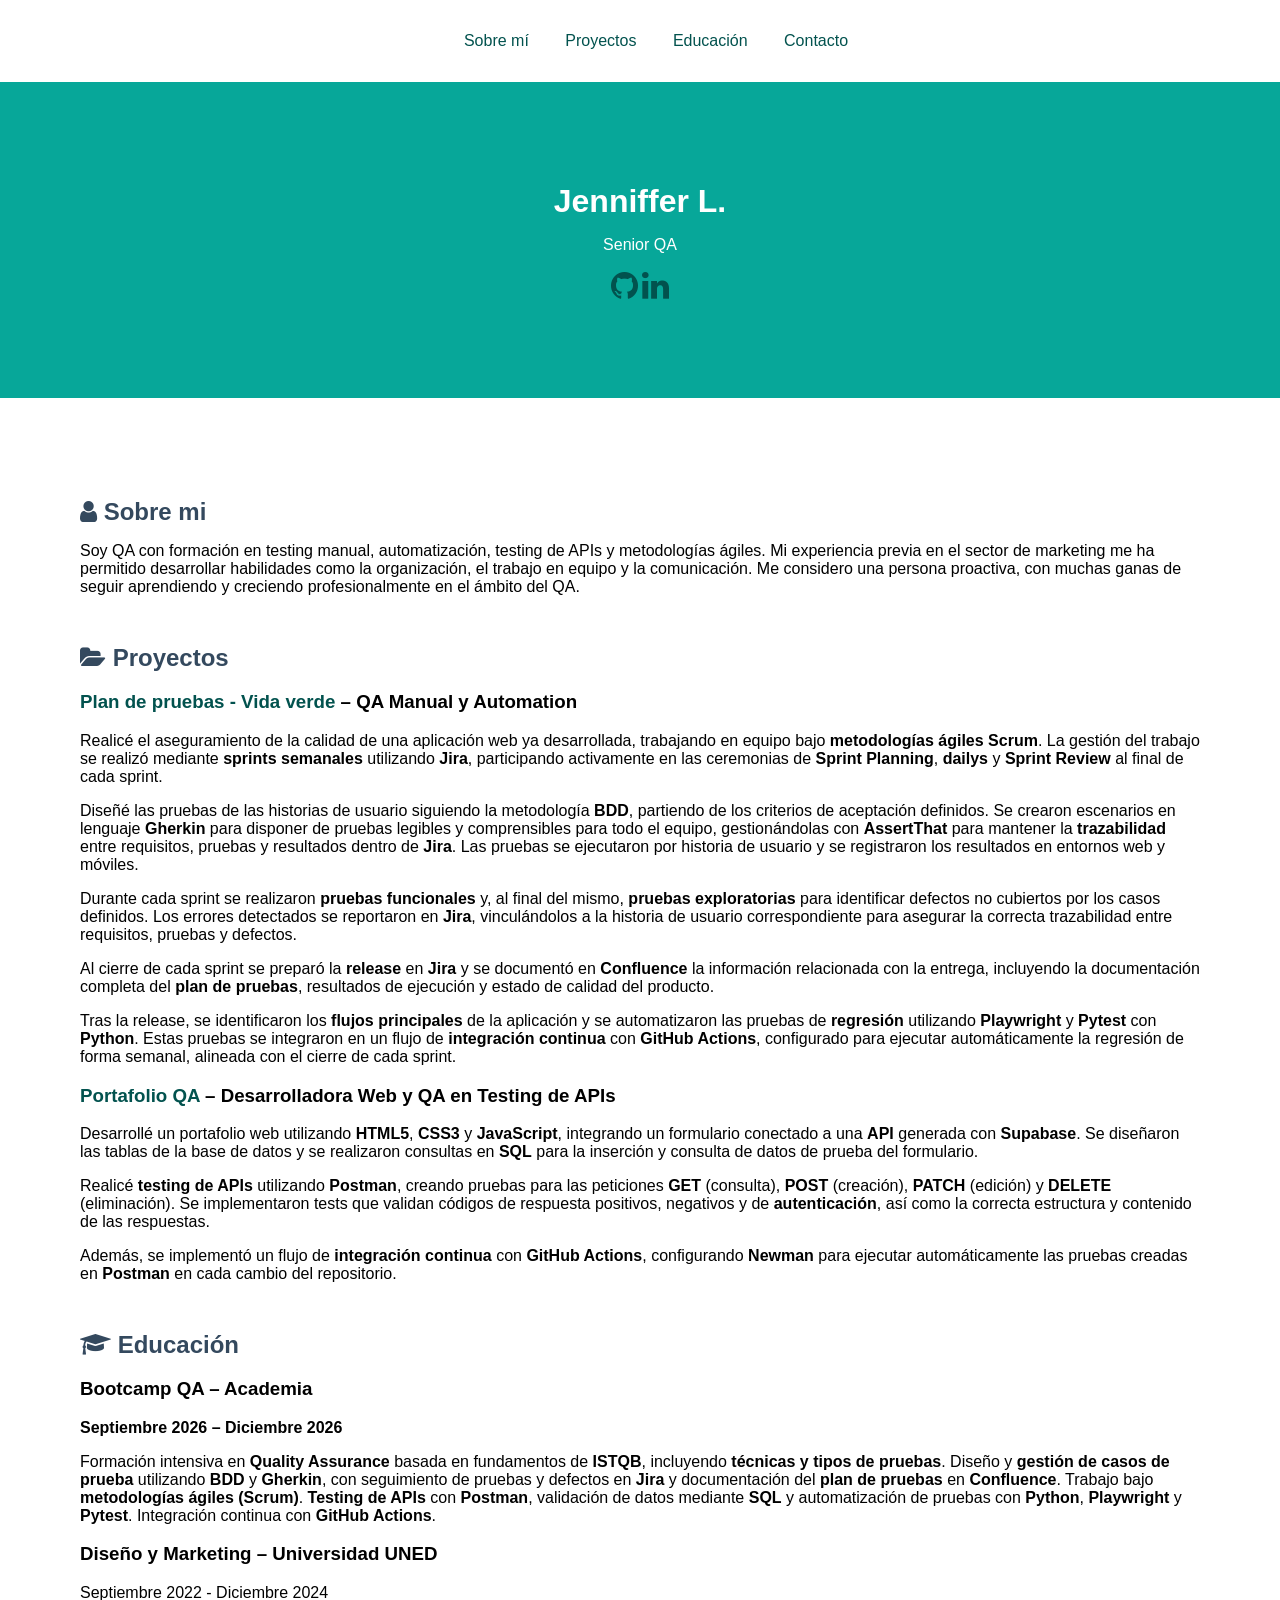
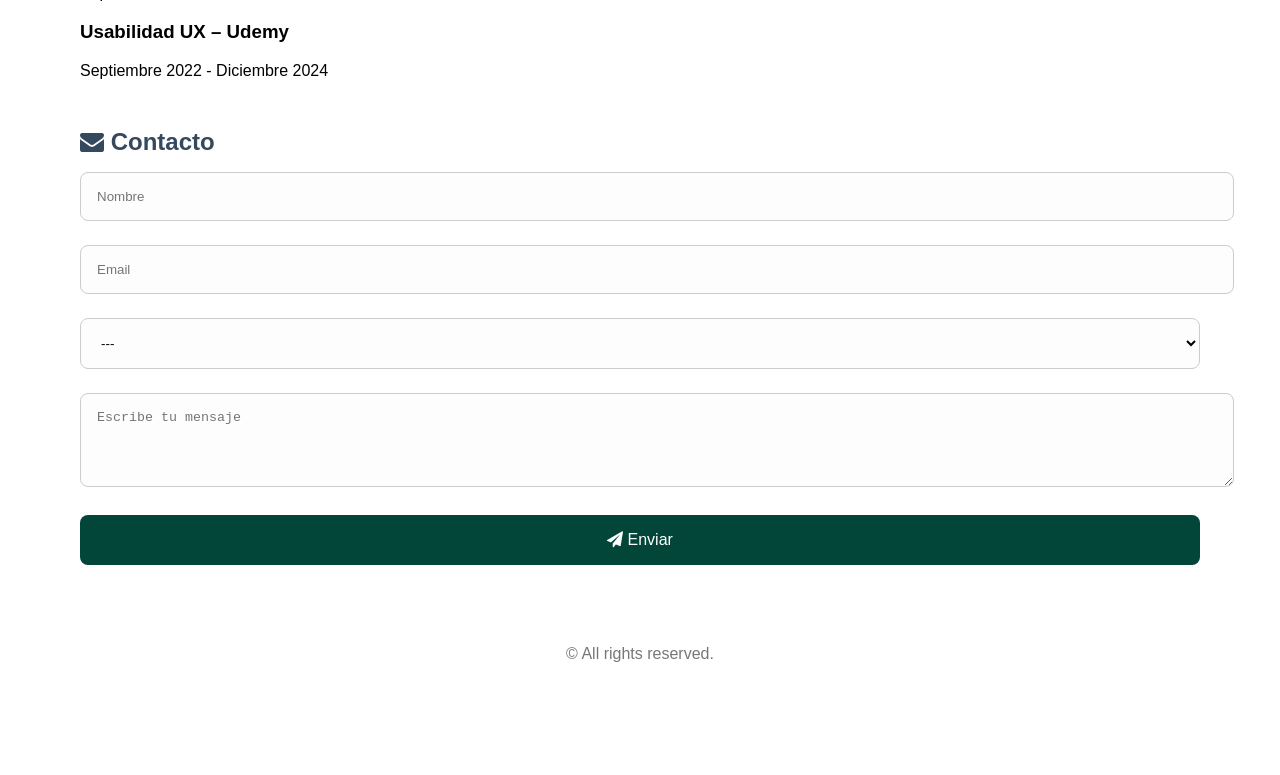
==== index.html @ 53fd36e8 "Modificación proyectos y urls" ====
<!DOCTYPE html>
<html lang="es">

<head>
  <meta charset="UTF-8" />
  <meta name="viewport" content="width=device-width, initial-scale=1.0" />
  <meta name="description" content="Portfolio QA Jenniffer L." />
  <meta name="author" content="Jenniffer L." />
  <title>Jenniffer L. - Portfolio QA</title>
  <link href="style.css" rel="stylesheet" />
  <!-- Importar Font Awesome para los iconos -->
  <link rel="stylesheet" href="https://cdnjs.cloudflare.com/ajax/libs/font-awesome/4.7.0/css/font-awesome.min.css" />
</head>

<body>
        <!-- Menú de navegación -->
  <nav>
      <ul>
        <li><a id="menusobremi" href="#sobremi">Sobre mí</a></li>
        <li><a id="menuproyectos" href="#proyectos">Proyectos</a></li>
        <li><a id="menueducacion" href="#educacion">Educación</a></li>
        <li><a id="menucontacto" href="#contacto">Contacto</a></li>
      </ul>
    </nav>
  <header>
    <h1 id="minombre">Jenniffer L.</h1>
    <p id="titulo">Senior QA</p>
    <p>
      <a id="linkgithub" href="https://github.com/Bootcamp-QA/" title="GitHub"
        class="fa fa-github fa-2x" aria-label="GitHub"></a>
      <a id="linklinkedin" href="https://www.linkedin.com/in/reyescuesta" title="LinkedIn"
        class="fa fa-linkedin fa-2x" aria-label="LinkedIn"></a>
    </p>
  </header>
  <main>
    <section id="sobremi">
      <h2 id="titulosobremi">
        <i class="fa fa-user"></i> Sobre mi
      </h2>
<p>
  Soy QA con formación en testing manual, automatización, testing de APIs y
  metodologías ágiles. Mi experiencia previa en el sector de marketing me ha permitido
  desarrollar habilidades como la organización, el trabajo en equipo y la comunicación.
  Me considero una persona proactiva, con muchas ganas de seguir aprendiendo y creciendo
  profesionalmente en el ámbito del QA.
</p>

    </section>

    <section id="proyectos">
      <h2 id="tituloproyectos">
        <i class="fa fa-folder-open"></i> Proyectos
      </h2>

      <h3>
        <a id="linkproyectovidaverde" href="https://adalab-equipo4.atlassian.net/wiki/x/bYAD" target="_blank">Plan de pruebas - Vida verde</a>
        – QA Manual y Automation
      </h3>
      <p>
  Realicé el aseguramiento de la calidad de una aplicación web ya desarrollada,
  trabajando en equipo bajo <strong>metodologías ágiles Scrum</strong>. La gestión del
  trabajo se realizó mediante <strong>sprints semanales</strong> utilizando
  <strong>Jira</strong>, participando activamente en las ceremonias de
  <strong>Sprint Planning</strong>, <strong>dailys</strong> y <strong>Sprint Review</strong>
  al final de cada sprint.
</p>

<p>
  Diseñé las pruebas de las historias de usuario siguiendo la metodología
  <strong>BDD</strong>, partiendo de los criterios de aceptación definidos. Se crearon
  escenarios en lenguaje <strong>Gherkin</strong> para disponer de pruebas legibles y
  comprensibles para todo el equipo, gestionándolas con <strong>AssertThat</strong> para
  mantener la <strong>trazabilidad</strong> entre requisitos, pruebas y resultados dentro
  de <strong>Jira</strong>. Las pruebas se ejecutaron por historia de usuario y se
  registraron los resultados en entornos web y móviles.
</p>

<p>
  Durante cada sprint se realizaron <strong>pruebas funcionales</strong> y, al final del
  mismo, <strong>pruebas exploratorias</strong> para identificar defectos no cubiertos por
  los casos definidos. Los errores detectados se reportaron en <strong>Jira</strong>,
  vinculándolos a la historia de usuario correspondiente para asegurar la correcta
  trazabilidad entre requisitos, pruebas y defectos.
</p>

<p>
  Al cierre de cada sprint se preparó la <strong>release</strong> en <strong>Jira</strong>
  y se documentó en <strong>Confluence</strong> la información relacionada con la entrega,
  incluyendo la documentación completa del <strong>plan de pruebas</strong>, resultados
  de ejecución y estado de calidad del producto.
</p>

<p>
  Tras la release, se identificaron los <strong>flujos principales</strong> de la
  aplicación y se automatizaron las pruebas de <strong>regresión</strong> utilizando
  <strong>Playwright</strong> y <strong>Pytest</strong> con <strong>Python</strong>. Estas
  pruebas se integraron en un flujo de <strong>integración continua</strong> con
  <strong>GitHub Actions</strong>, configurado para ejecutar automáticamente la regresión
  de forma semanal, alineada con el cierre de cada sprint.
</p>
      <h3>
        <a id="linkproyectoportafolio" href="https://github.com/JennifferQAOrganization/Portafolio.QA">Portafolio QA</a>
        – Desarrolladora Web y QA en Testing de APIs
      </h3>
     <p>
  Desarrollé un portafolio web utilizando <strong>HTML5</strong>, <strong>CSS3</strong> y
  <strong>JavaScript</strong>, integrando un formulario conectado a una
  <strong>API</strong> generada con <strong>Supabase</strong>. Se diseñaron las tablas
  de la base de datos y se realizaron consultas en <strong>SQL</strong> para la
  inserción y consulta de datos de prueba del formulario.
</p>

<p>
  Realicé <strong>testing de APIs</strong> utilizando <strong>Postman</strong>, creando
  pruebas para las peticiones <strong>GET</strong> (consulta),
  <strong>POST</strong> (creación), <strong>PATCH</strong> (edición) y
  <strong>DELETE</strong> (eliminación). Se implementaron tests que validan códigos de
  respuesta positivos, negativos y de <strong>autenticación</strong>, así como la
  correcta estructura y contenido de las respuestas.
</p>

<p>
  Además, se implementó un flujo de <strong>integración continua</strong> con
  <strong>GitHub Actions</strong>, configurando <strong>Newman</strong> para ejecutar
  automáticamente las pruebas creadas en <strong>Postman</strong> en cada cambio del
  repositorio.
</p>
      
    </section>

    <section id="educacion">
      <h2 id="tituloeducacion">
        <i class="fa fa-graduation-cap"></i> Educación
      </h2>

      <h3>Bootcamp QA – Academia</h3>
<p><strong>Septiembre 2026 – Diciembre 2026</strong></p>
<p>
  Formación intensiva en <strong>Quality Assurance</strong> basada en fundamentos de
  <strong>ISTQB</strong>, incluyendo <strong>técnicas y tipos de pruebas</strong>.
  Diseño y <strong>gestión de casos de prueba</strong> utilizando
  <strong>BDD</strong> y <strong>Gherkin</strong>, con seguimiento de pruebas y defectos
  en <strong>Jira</strong> y documentación del <strong>plan de pruebas</strong> en
  <strong>Confluence</strong>. Trabajo bajo <strong>metodologías ágiles (Scrum)</strong>.
  <strong>Testing de APIs</strong> con <strong>Postman</strong>, validación de datos
  mediante <strong>SQL</strong> y automatización de pruebas con <strong>Python</strong>,
  <strong>Playwright</strong> y <strong>Pytest</strong>. Integración continua con
  <strong>GitHub Actions</strong>.
</p>


      <h3>Diseño y Marketing – Universidad UNED</h3>
      <p>Septiembre 2022 - Diciembre 2024</p>

         <h3>Usabilidad UX – Udemy</h3>
      <p>Septiembre 2022 - Diciembre 2024</p>
    </section>

<section id="contacto">
  <h2 id="titulocontacto">
    <i class="fa fa-envelope"></i> Contacto
  </h2>
  <form id="contactForm" onsubmit="return enviarFormulario(event)">
    <input id="nombre" type="text" placeholder="Nombre" />
    <input id="email" type="email" placeholder="Email" />
    <select id="asunto">
      <option value="">---</option>
      <option value="info">Información</option>
      <option value="job">Oferta Trabajo</option>
      <option value="other">Otro</option>
    </select>
    <textarea id="mensaje" rows="4" placeholder="Escribe tu mensaje"></textarea>
    <button id="enviar" type="submit">
      <i class="fa fa-paper-plane"></i> Enviar
    </button>
  </form>
  <p id="formMessage"></p>
</section>


  <footer>
    <p>&copy; All rights reserved.</p>
  </footer>
</body>
<script src="script.js" defer></script>
</html>
---- style.css ----
body {
  font-family: Verdana, Arial, sans-serif;
  font-size: 1rem;
  color: black;
  margin: 0;
}

header {
  background-color: rgb(7, 167, 153);
  color: white;
  padding: 5rem;
  text-align: center;
}

main {
  padding: 5rem;
  text-align: left;
}

nav {
  text-align: center;
  width:100%;
  padding: 1rem;
}

nav ul {
  padding: 0;
  margin: 0;
    background-color: white;
  
}

nav ul li {
  display: inline-block;
  margin: 0rem;
  font-size: 1rem;
  padding: 1rem;
  border-radius: 0.5rem ;

}
/* Menú vertical en móvil */
@media (max-width: 768px) {
  nav ul li {
    display: block;
    margin: 0.8rem 0;
  }
}

h1 {
  font-size: 2rem;
  margin-bottom: 1rem;
}

p {
  font-size: 1rem;
  margin-bottom: 1rem;
}

a {
  color: #02524e;
  text-decoration: none;
}

a:hover {
  text-decoration: underline;
}

section {
  margin-bottom: 3rem;
}

h2 {
  font-size: 1.5rem;
  margin-bottom: 1rem;
  color: #34495e;
}

/* FORMULARIO */
form {
  width: 100%;
  font-size: 1rem;
}

input,
textarea,
select {
  width: 100%;
  padding: 1rem;
  margin-bottom: 1.5rem;
  border: 1px solid #ccc;
  border-radius: 0.5rem;
  background-color: #fdfdfd;
}

button {
  width: 100%;
  padding: 1rem;
  background-color: #02463a;
  color: white;
  border: none;
  border-radius: 0.5rem;
  font-size: 1rem;
}

footer {
  margin-top: 2rem;
  padding: 1rem;
  font-size: 0.9rem;
  color: #777;
  text-align: center;
}

table {
  width: 100%;
  border-collapse: collapse;
  table-layout: fixed; /* CLAVE */
  font-family: Arial, sans-serif;
}

th, td {
  border: 1px solid #ddd;
  padding: 6px;
  font-size: 14px;
  word-wrap: break-word;
  overflow-wrap: break-word;
}

thead {
  background-color: #f4f4f4;
}

/* Móvil */
@media (max-width: 768px) {
  th, td {
    font-size: 12px;
    padding: 4px;
  }
}
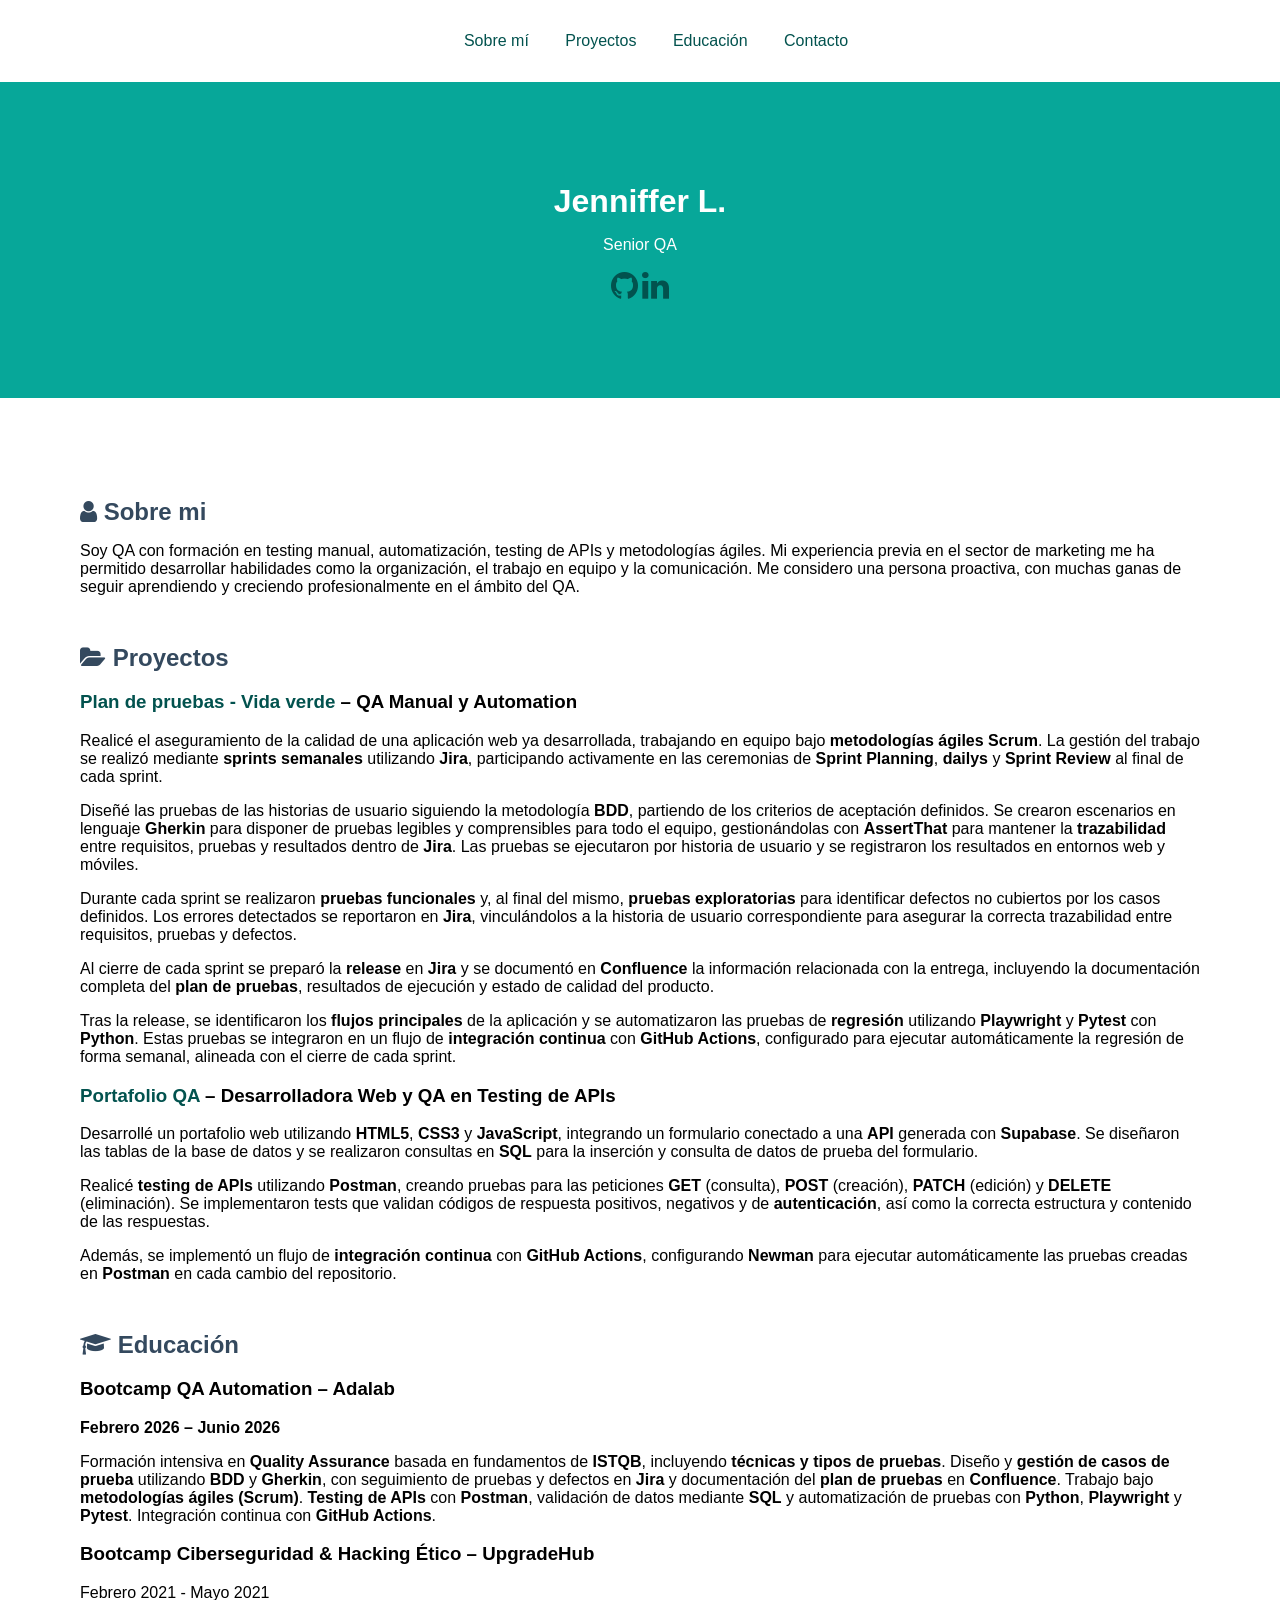
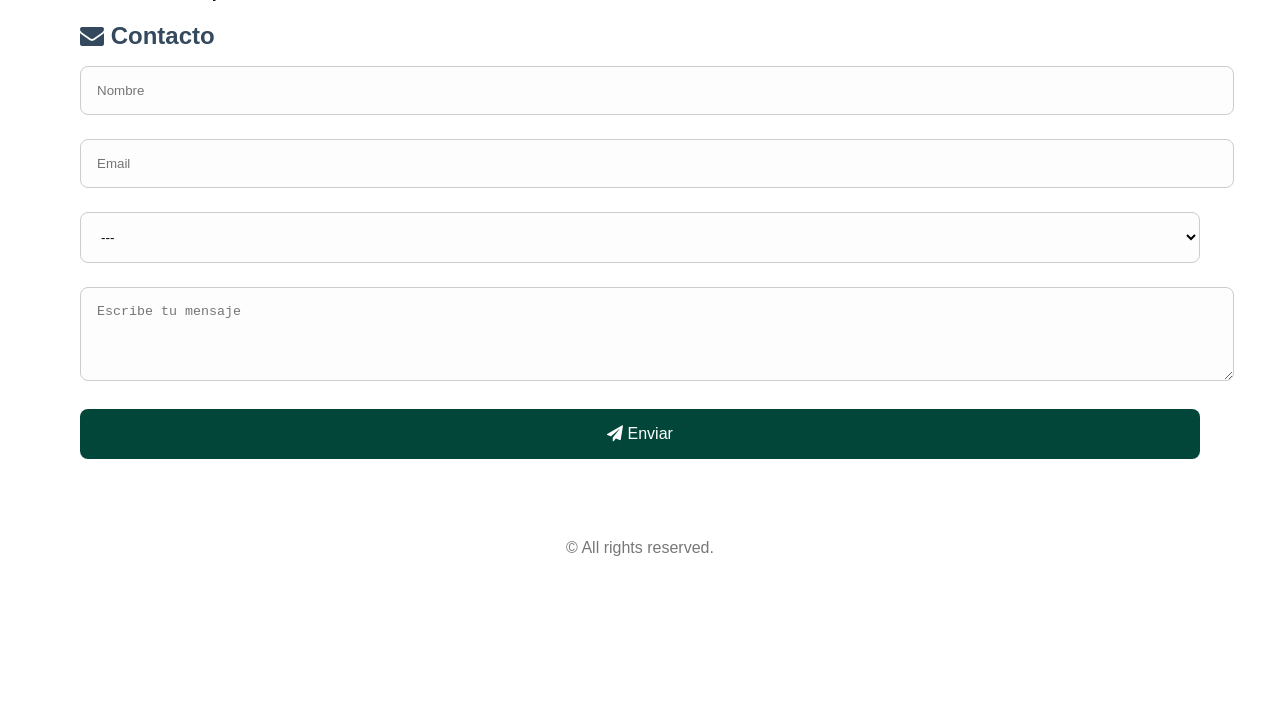
==== commit da91728c: "Modificación estudios" ====
--- a/index.html
+++ b/index.html
@@ -133,8 +133,8 @@
         <i class="fa fa-graduation-cap"></i> Educación
       </h2>
 
-      <h3>Bootcamp QA – Academia</h3>
-<p><strong>Septiembre 2026 – Diciembre 2026</strong></p>
+      <h3>Bootcamp QA Automation – Adalab</h3>
+<p><strong>Febrero 2026 – Junio 2026</strong></p>
 <p>
   Formación intensiva en <strong>Quality Assurance</strong> basada en fundamentos de
   <strong>ISTQB</strong>, incluyendo <strong>técnicas y tipos de pruebas</strong>.
@@ -149,12 +149,10 @@
 </p>
 
 
-      <h3>Diseño y Marketing – Universidad UNED</h3>
-      <p>Septiembre 2022 - Diciembre 2024</p>
+      <h3>Bootcamp Ciberseguridad & Hacking Ético – UpgradeHub</h3>
+      <p>Febrero 2021 - Mayo 2021</p>
 
-         <h3>Usabilidad UX – Udemy</h3>
-      <p>Septiembre 2022 - Diciembre 2024</p>
-    </section>
+
 
 <section id="contacto">
   <h2 id="titulocontacto">
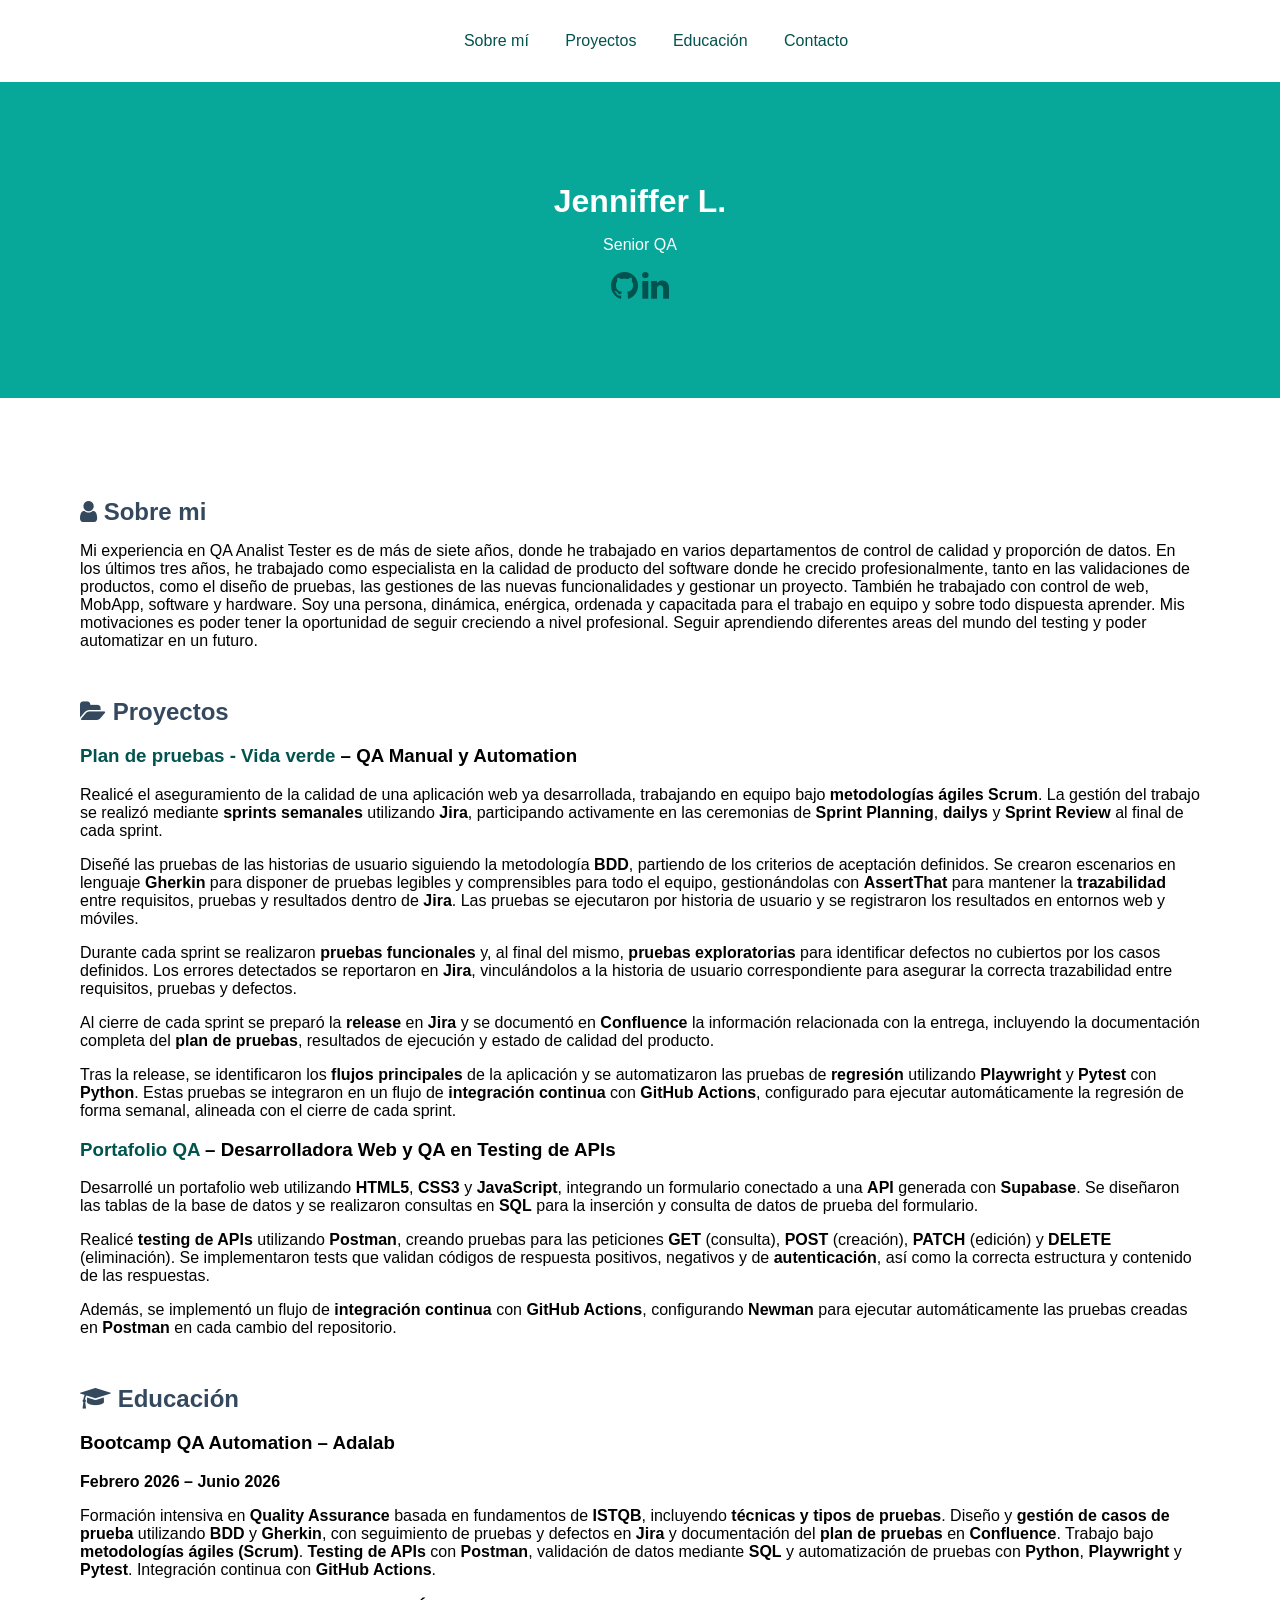
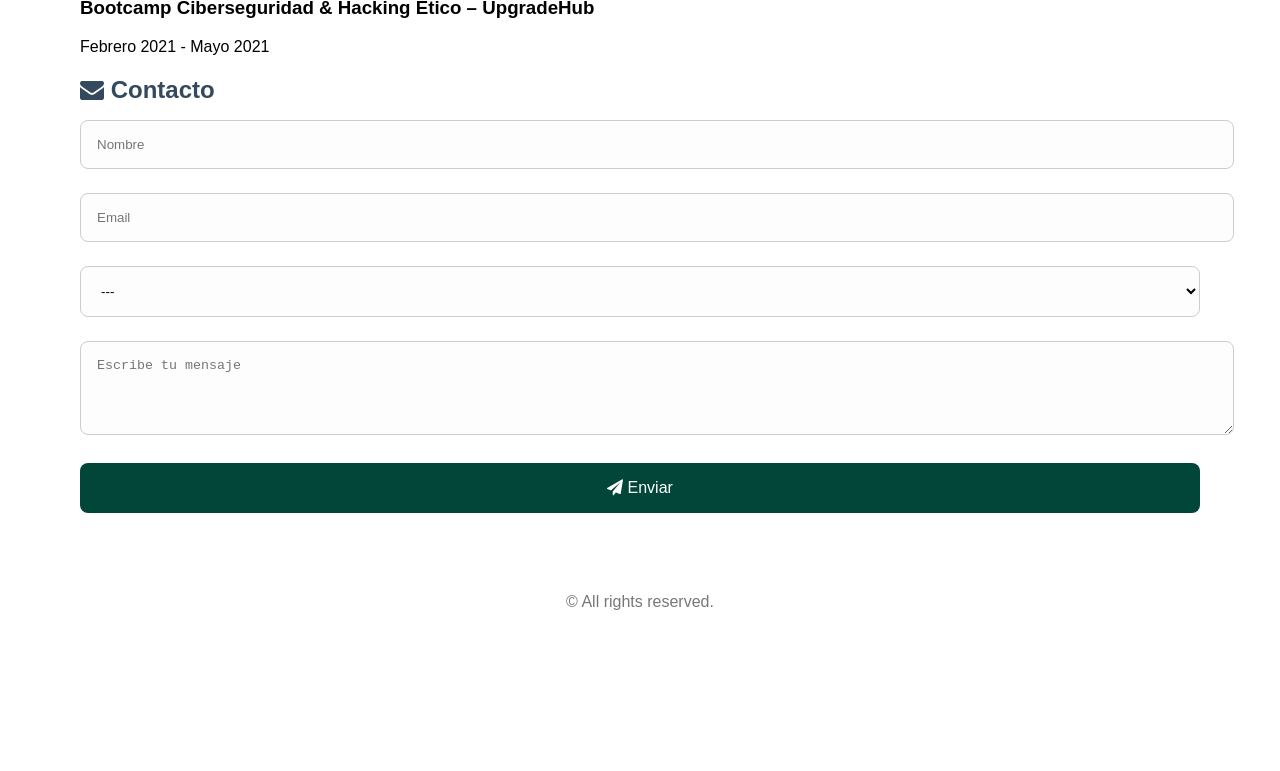
==== commit ee3064e4: "Modificación texto sobre mí" ====
--- a/index.html
+++ b/index.html
@@ -38,11 +38,12 @@
         <i class="fa fa-user"></i> Sobre mi
       </h2>
 <p>
-  Soy QA con formación en testing manual, automatización, testing de APIs y
-  metodologías ágiles. Mi experiencia previa en el sector de marketing me ha permitido
-  desarrollar habilidades como la organización, el trabajo en equipo y la comunicación.
-  Me considero una persona proactiva, con muchas ganas de seguir aprendiendo y creciendo
-  profesionalmente en el ámbito del QA.
+Mi experiencia en QA Analist Tester es de más de siete años, donde he trabajado en varios departamentos de control de calidad y proporción de datos.
+En los últimos tres años, he trabajado como especialista en la calidad de producto del software donde he crecido profesionalmente, tanto en las validaciones de productos, como el diseño de pruebas, las gestiones de las nuevas funcionalidades y gestionar un proyecto.
+También he trabajado con control de web, MobApp, software y hardware.
+Soy una persona, dinámica, enérgica, ordenada y capacitada para el trabajo en equipo y sobre todo dispuesta aprender.
+
+Mis motivaciones es poder tener la oportunidad de seguir creciendo a nivel profesional. Seguir aprendiendo diferentes areas del mundo del testing y poder automatizar en un futuro.
 </p>
 
     </section>
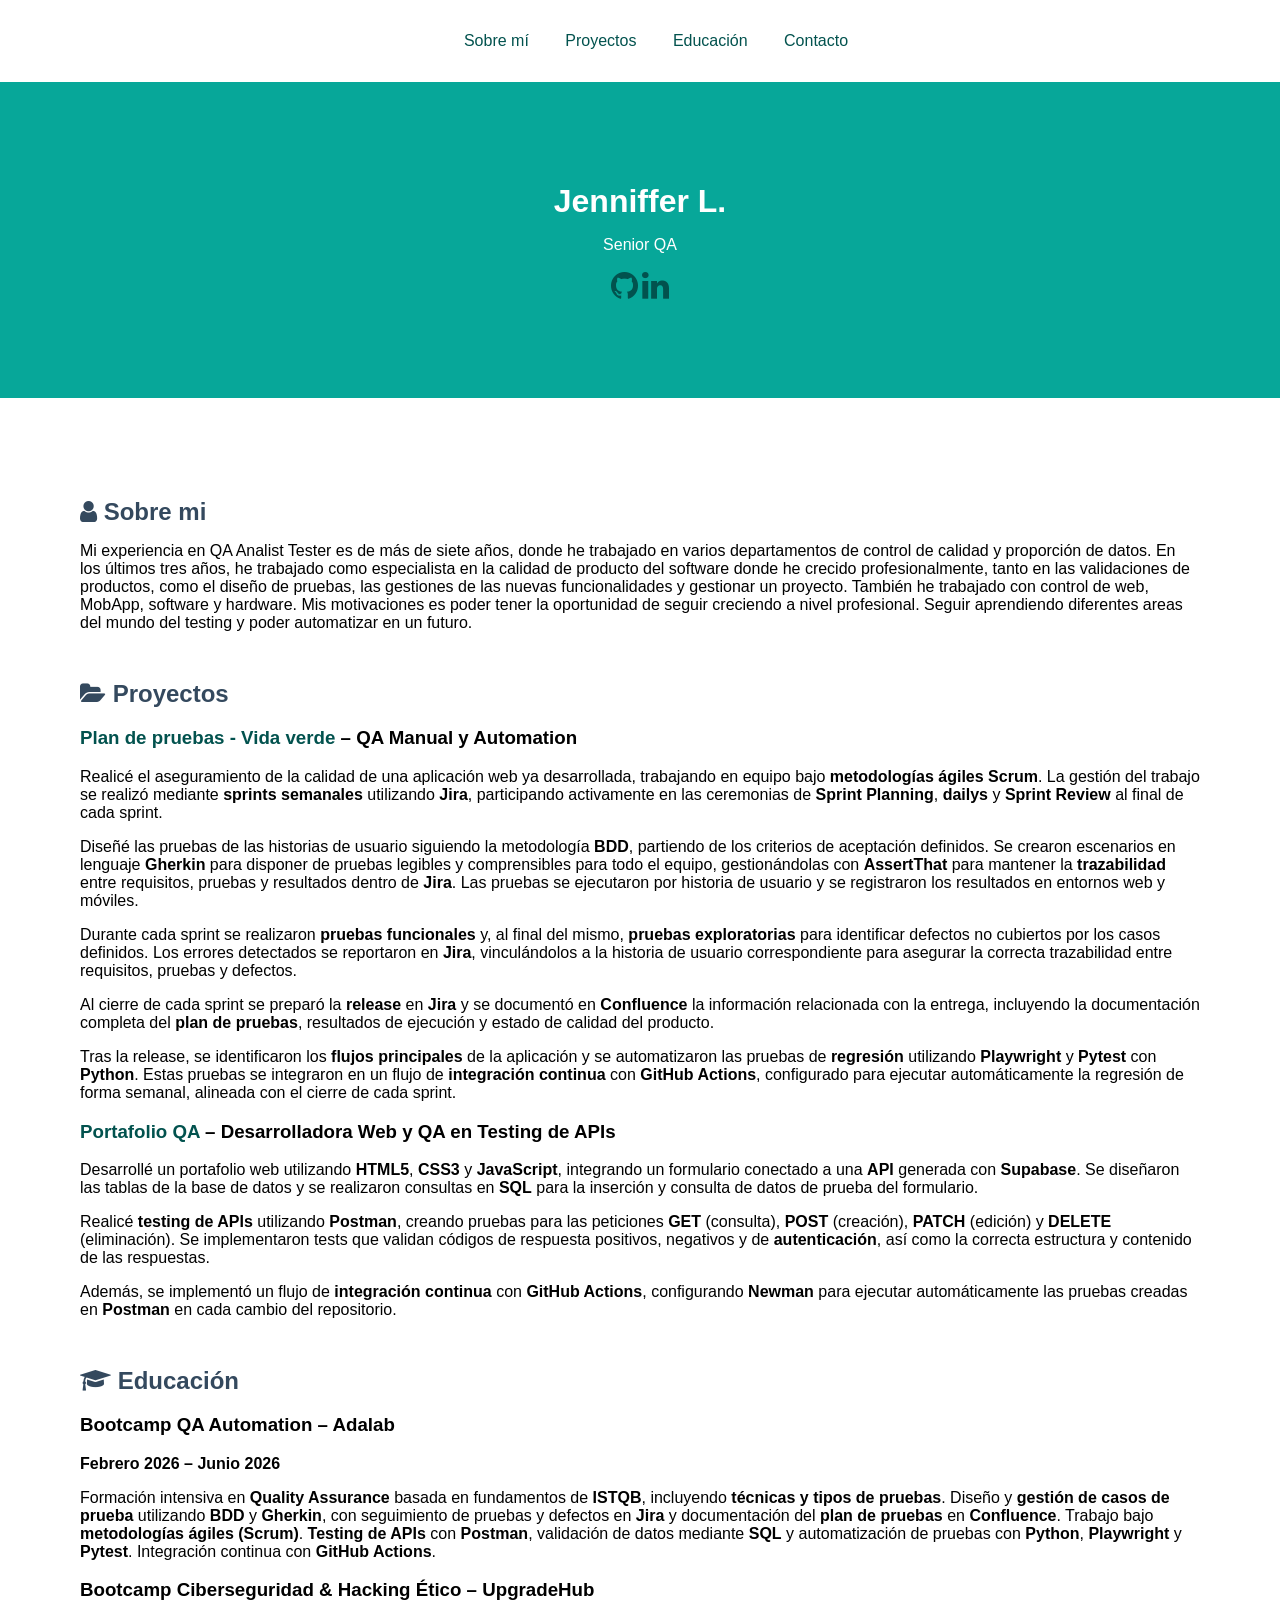
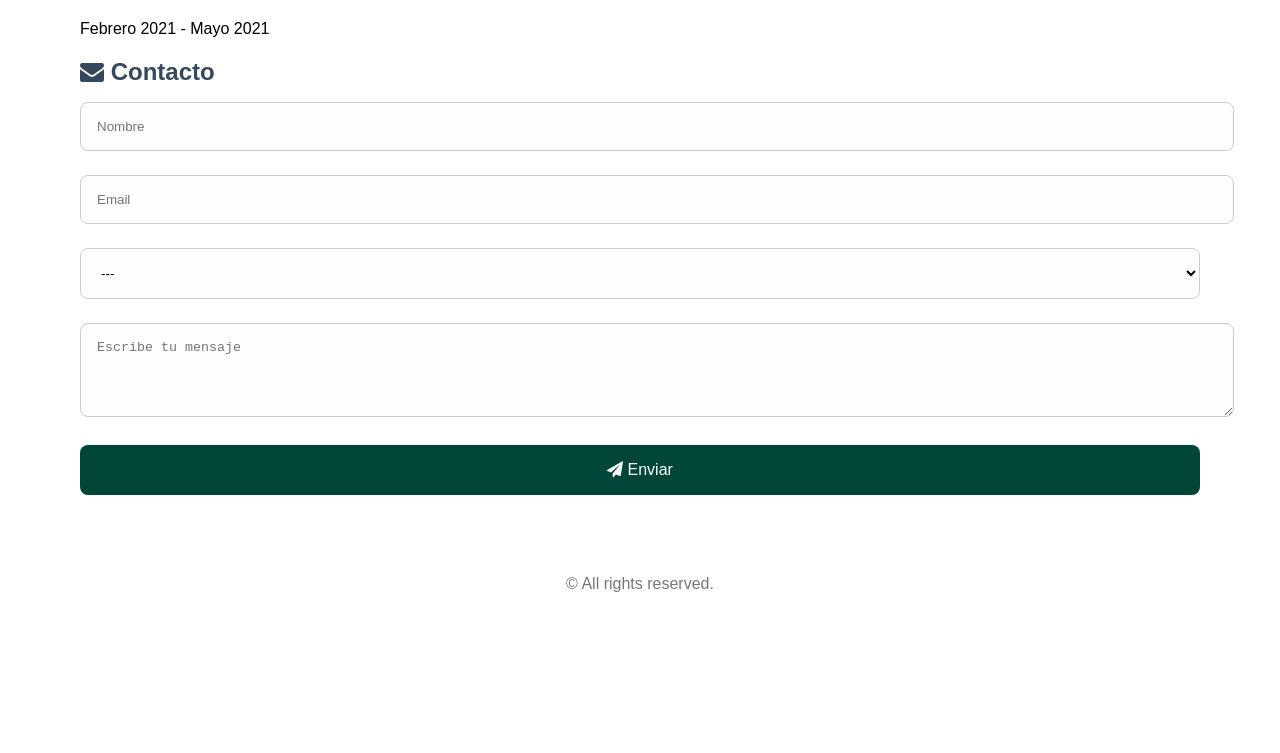
==== commit 8a8cb59b: "Modificación texto sobre mí v.2" ====
--- a/index.html
+++ b/index.html
@@ -41,9 +41,8 @@
 Mi experiencia en QA Analist Tester es de más de siete años, donde he trabajado en varios departamentos de control de calidad y proporción de datos.
 En los últimos tres años, he trabajado como especialista en la calidad de producto del software donde he crecido profesionalmente, tanto en las validaciones de productos, como el diseño de pruebas, las gestiones de las nuevas funcionalidades y gestionar un proyecto.
 También he trabajado con control de web, MobApp, software y hardware.
-Soy una persona, dinámica, enérgica, ordenada y capacitada para el trabajo en equipo y sobre todo dispuesta aprender.
 
-Mis motivaciones es poder tener la oportunidad de seguir creciendo a nivel profesional. Seguir aprendiendo diferentes areas del mundo del testing y poder automatizar en un futuro.
+ Mis motivaciones es poder tener la oportunidad de seguir creciendo a nivel profesional. Seguir aprendiendo diferentes areas del mundo del testing y poder automatizar en un futuro.
 </p>
 
     </section>
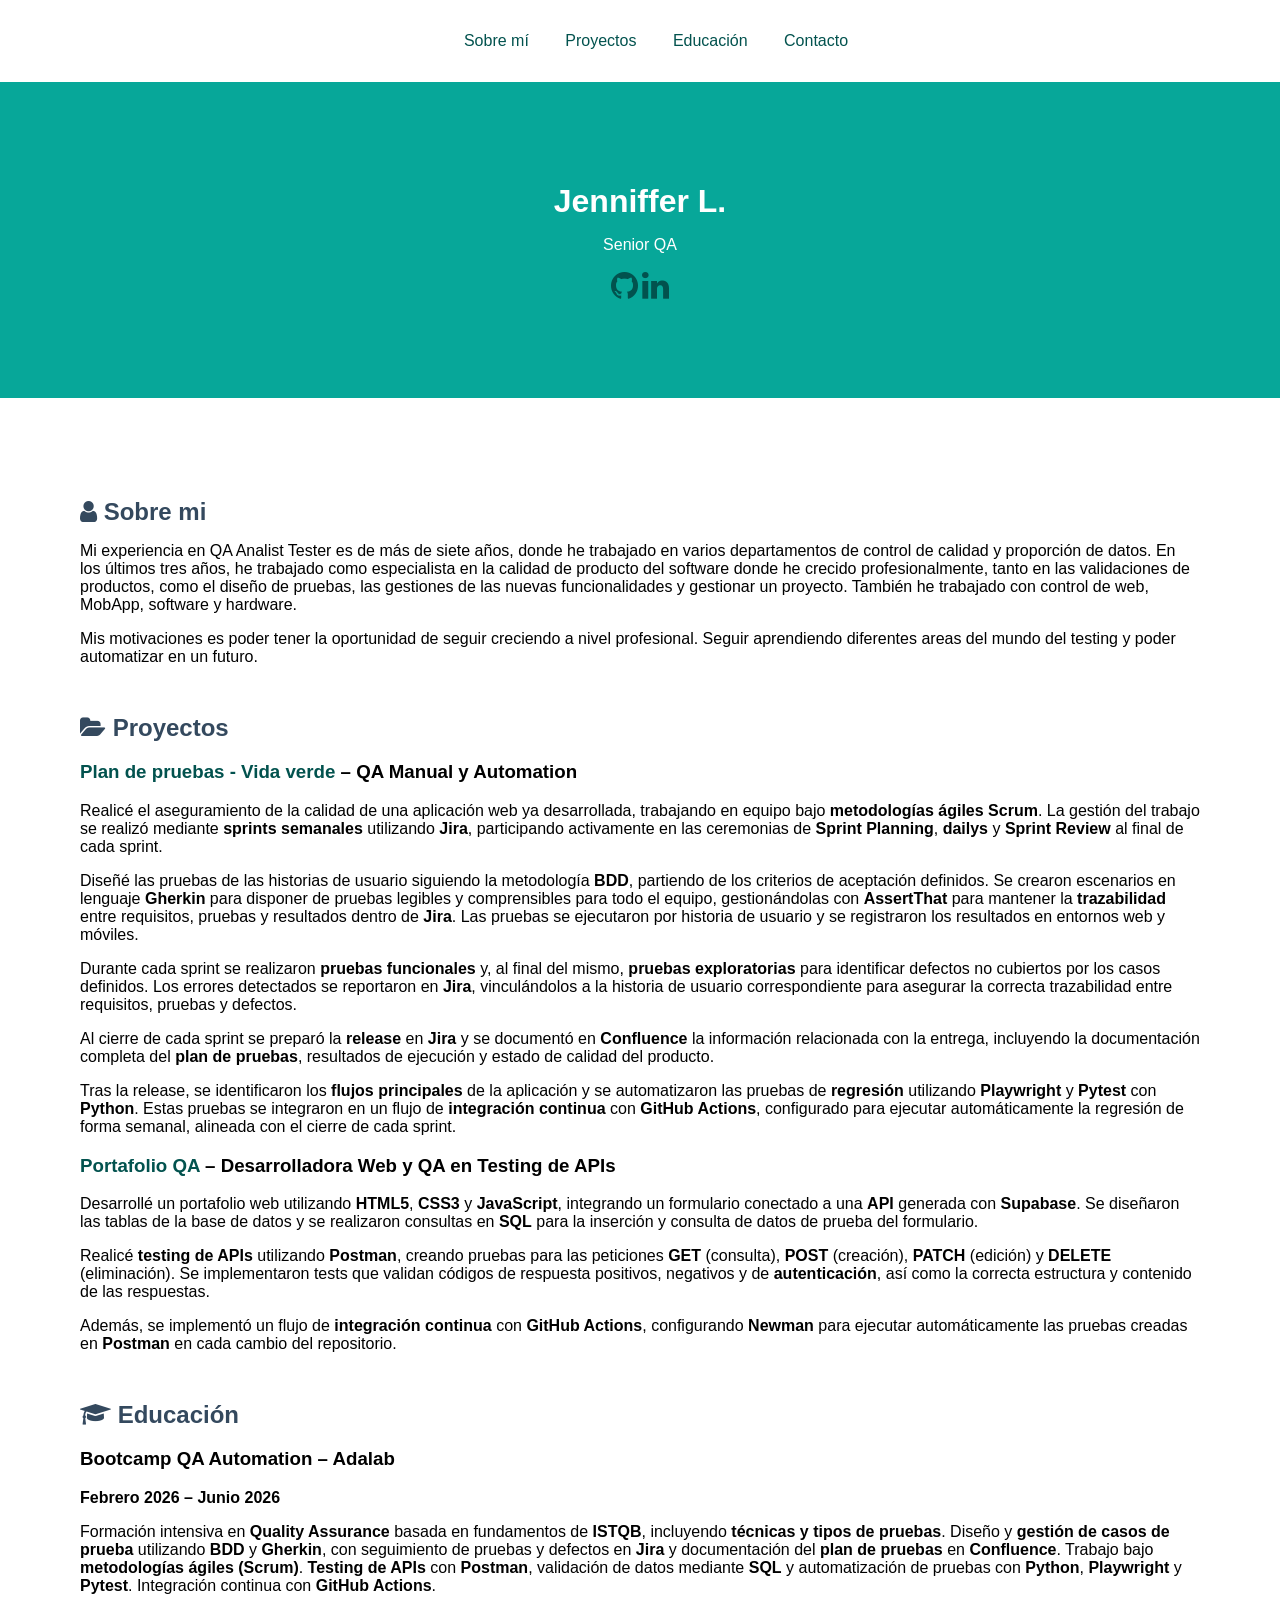
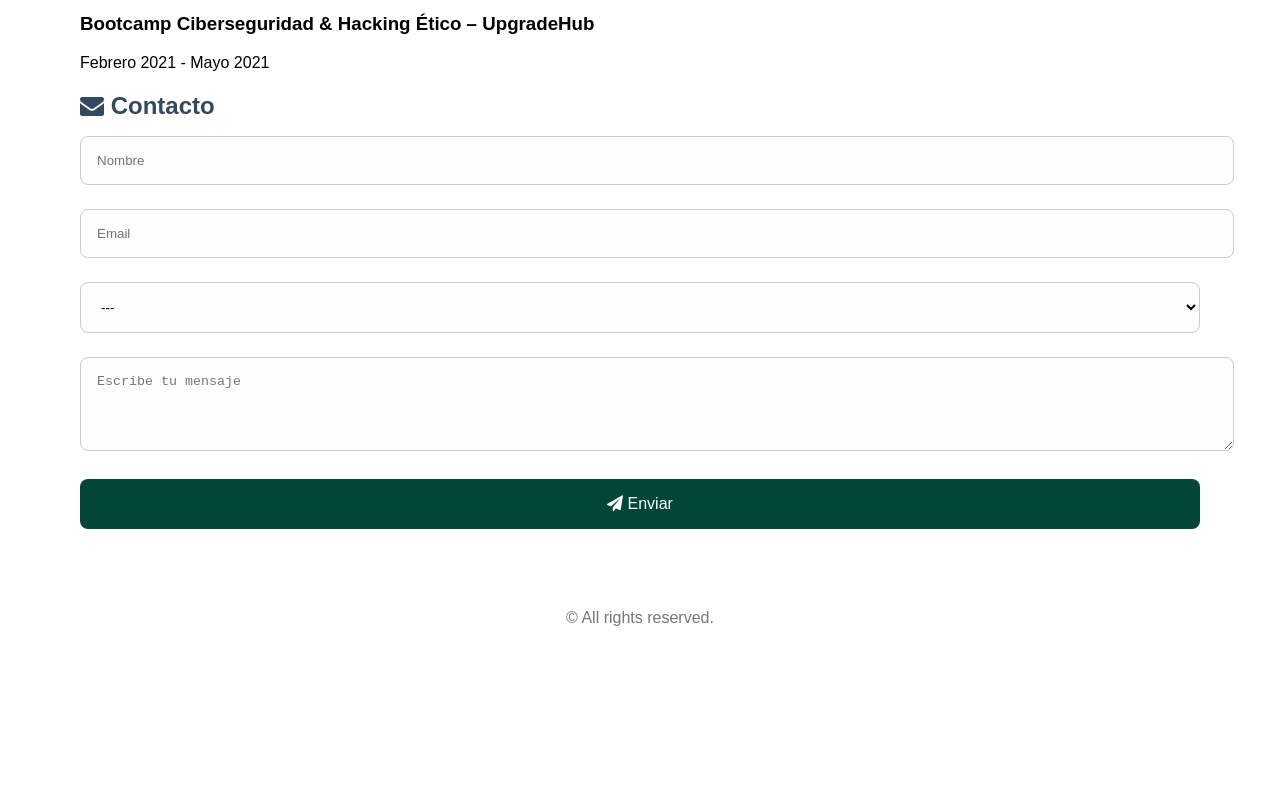
==== commit a99976da: "Añado espacio en la sección sobre mí" ====
--- a/index.html
+++ b/index.html
@@ -13,22 +13,22 @@
 </head>
 
 <body>
-        <!-- Menú de navegación -->
+  <!-- Menú de navegación -->
   <nav>
-      <ul>
-        <li><a id="menusobremi" href="#sobremi">Sobre mí</a></li>
-        <li><a id="menuproyectos" href="#proyectos">Proyectos</a></li>
-        <li><a id="menueducacion" href="#educacion">Educación</a></li>
-        <li><a id="menucontacto" href="#contacto">Contacto</a></li>
-      </ul>
-    </nav>
+    <ul>
+      <li><a id="menusobremi" href="#sobremi">Sobre mí</a></li>
+      <li><a id="menuproyectos" href="#proyectos">Proyectos</a></li>
+      <li><a id="menueducacion" href="#educacion">Educación</a></li>
+      <li><a id="menucontacto" href="#contacto">Contacto</a></li>
+    </ul>
+  </nav>
   <header>
     <h1 id="minombre">Jenniffer L.</h1>
     <p id="titulo">Senior QA</p>
     <p>
-      <a id="linkgithub" href="https://github.com/Bootcamp-QA/" title="GitHub"
-        class="fa fa-github fa-2x" aria-label="GitHub"></a>
-      <a id="linklinkedin" href="https://www.linkedin.com/in/reyescuesta" title="LinkedIn"
+      <a id="linkgithub" href="https://github.com/Bootcamp-QA/" title="GitHub" class="fa fa-github fa-2x"
+        aria-label="GitHub"></a>
+      <a id="linklinkedin" href="https://www.linkedin.com/in/jenniffer-lorente-47b287113/" title="LinkedIn"
         class="fa fa-linkedin fa-2x" aria-label="LinkedIn"></a>
     </p>
   </header>
@@ -37,13 +37,18 @@
       <h2 id="titulosobremi">
         <i class="fa fa-user"></i> Sobre mi
       </h2>
-<p>
-Mi experiencia en QA Analist Tester es de más de siete años, donde he trabajado en varios departamentos de control de calidad y proporción de datos.
-En los últimos tres años, he trabajado como especialista en la calidad de producto del software donde he crecido profesionalmente, tanto en las validaciones de productos, como el diseño de pruebas, las gestiones de las nuevas funcionalidades y gestionar un proyecto.
-También he trabajado con control de web, MobApp, software y hardware.
-
- Mis motivaciones es poder tener la oportunidad de seguir creciendo a nivel profesional. Seguir aprendiendo diferentes areas del mundo del testing y poder automatizar en un futuro.
-</p>
+      <p>
+        Mi experiencia en QA Analist Tester es de más de siete años, donde he trabajado en varios departamentos de
+        control de calidad y proporción de datos.
+        En los últimos tres años, he trabajado como especialista en la calidad de producto del software donde he crecido
+        profesionalmente, tanto en las validaciones de productos, como el diseño de pruebas, las gestiones de las nuevas
+        funcionalidades y gestionar un proyecto.
+        También he trabajado con control de web, MobApp, software y hardware.
+      </p>
+      <p>
+      Mis motivaciones es poder tener la oportunidad de seguir creciendo a nivel profesional. Seguir aprendiendo
+      diferentes areas del mundo del testing y poder automatizar en un futuro.
+      </p>
 
     </section>
 
@@ -53,79 +58,80 @@
       </h2>
 
       <h3>
-        <a id="linkproyectovidaverde" href="https://adalab-equipo4.atlassian.net/wiki/x/bYAD" target="_blank">Plan de pruebas - Vida verde</a>
+        <a id="linkproyectovidaverde" href="https://adalab-equipo4.atlassian.net/wiki/x/bYAD" target="_blank">Plan de
+          pruebas - Vida verde</a>
         – QA Manual y Automation
       </h3>
       <p>
-  Realicé el aseguramiento de la calidad de una aplicación web ya desarrollada,
-  trabajando en equipo bajo <strong>metodologías ágiles Scrum</strong>. La gestión del
-  trabajo se realizó mediante <strong>sprints semanales</strong> utilizando
-  <strong>Jira</strong>, participando activamente en las ceremonias de
-  <strong>Sprint Planning</strong>, <strong>dailys</strong> y <strong>Sprint Review</strong>
-  al final de cada sprint.
-</p>
+        Realicé el aseguramiento de la calidad de una aplicación web ya desarrollada,
+        trabajando en equipo bajo <strong>metodologías ágiles Scrum</strong>. La gestión del
+        trabajo se realizó mediante <strong>sprints semanales</strong> utilizando
+        <strong>Jira</strong>, participando activamente en las ceremonias de
+        <strong>Sprint Planning</strong>, <strong>dailys</strong> y <strong>Sprint Review</strong>
+        al final de cada sprint.
+      </p>
 
-<p>
-  Diseñé las pruebas de las historias de usuario siguiendo la metodología
-  <strong>BDD</strong>, partiendo de los criterios de aceptación definidos. Se crearon
-  escenarios en lenguaje <strong>Gherkin</strong> para disponer de pruebas legibles y
-  comprensibles para todo el equipo, gestionándolas con <strong>AssertThat</strong> para
-  mantener la <strong>trazabilidad</strong> entre requisitos, pruebas y resultados dentro
-  de <strong>Jira</strong>. Las pruebas se ejecutaron por historia de usuario y se
-  registraron los resultados en entornos web y móviles.
-</p>
+      <p>
+        Diseñé las pruebas de las historias de usuario siguiendo la metodología
+        <strong>BDD</strong>, partiendo de los criterios de aceptación definidos. Se crearon
+        escenarios en lenguaje <strong>Gherkin</strong> para disponer de pruebas legibles y
+        comprensibles para todo el equipo, gestionándolas con <strong>AssertThat</strong> para
+        mantener la <strong>trazabilidad</strong> entre requisitos, pruebas y resultados dentro
+        de <strong>Jira</strong>. Las pruebas se ejecutaron por historia de usuario y se
+        registraron los resultados en entornos web y móviles.
+      </p>
 
-<p>
-  Durante cada sprint se realizaron <strong>pruebas funcionales</strong> y, al final del
-  mismo, <strong>pruebas exploratorias</strong> para identificar defectos no cubiertos por
-  los casos definidos. Los errores detectados se reportaron en <strong>Jira</strong>,
-  vinculándolos a la historia de usuario correspondiente para asegurar la correcta
-  trazabilidad entre requisitos, pruebas y defectos.
-</p>
+      <p>
+        Durante cada sprint se realizaron <strong>pruebas funcionales</strong> y, al final del
+        mismo, <strong>pruebas exploratorias</strong> para identificar defectos no cubiertos por
+        los casos definidos. Los errores detectados se reportaron en <strong>Jira</strong>,
+        vinculándolos a la historia de usuario correspondiente para asegurar la correcta
+        trazabilidad entre requisitos, pruebas y defectos.
+      </p>
 
-<p>
-  Al cierre de cada sprint se preparó la <strong>release</strong> en <strong>Jira</strong>
-  y se documentó en <strong>Confluence</strong> la información relacionada con la entrega,
-  incluyendo la documentación completa del <strong>plan de pruebas</strong>, resultados
-  de ejecución y estado de calidad del producto.
-</p>
+      <p>
+        Al cierre de cada sprint se preparó la <strong>release</strong> en <strong>Jira</strong>
+        y se documentó en <strong>Confluence</strong> la información relacionada con la entrega,
+        incluyendo la documentación completa del <strong>plan de pruebas</strong>, resultados
+        de ejecución y estado de calidad del producto.
+      </p>
 
-<p>
-  Tras la release, se identificaron los <strong>flujos principales</strong> de la
-  aplicación y se automatizaron las pruebas de <strong>regresión</strong> utilizando
-  <strong>Playwright</strong> y <strong>Pytest</strong> con <strong>Python</strong>. Estas
-  pruebas se integraron en un flujo de <strong>integración continua</strong> con
-  <strong>GitHub Actions</strong>, configurado para ejecutar automáticamente la regresión
-  de forma semanal, alineada con el cierre de cada sprint.
-</p>
+      <p>
+        Tras la release, se identificaron los <strong>flujos principales</strong> de la
+        aplicación y se automatizaron las pruebas de <strong>regresión</strong> utilizando
+        <strong>Playwright</strong> y <strong>Pytest</strong> con <strong>Python</strong>. Estas
+        pruebas se integraron en un flujo de <strong>integración continua</strong> con
+        <strong>GitHub Actions</strong>, configurado para ejecutar automáticamente la regresión
+        de forma semanal, alineada con el cierre de cada sprint.
+      </p>
       <h3>
         <a id="linkproyectoportafolio" href="https://github.com/JennifferQAOrganization/Portafolio.QA">Portafolio QA</a>
         – Desarrolladora Web y QA en Testing de APIs
       </h3>
-     <p>
-  Desarrollé un portafolio web utilizando <strong>HTML5</strong>, <strong>CSS3</strong> y
-  <strong>JavaScript</strong>, integrando un formulario conectado a una
-  <strong>API</strong> generada con <strong>Supabase</strong>. Se diseñaron las tablas
-  de la base de datos y se realizaron consultas en <strong>SQL</strong> para la
-  inserción y consulta de datos de prueba del formulario.
-</p>
+      <p>
+        Desarrollé un portafolio web utilizando <strong>HTML5</strong>, <strong>CSS3</strong> y
+        <strong>JavaScript</strong>, integrando un formulario conectado a una
+        <strong>API</strong> generada con <strong>Supabase</strong>. Se diseñaron las tablas
+        de la base de datos y se realizaron consultas en <strong>SQL</strong> para la
+        inserción y consulta de datos de prueba del formulario.
+      </p>
 
-<p>
-  Realicé <strong>testing de APIs</strong> utilizando <strong>Postman</strong>, creando
-  pruebas para las peticiones <strong>GET</strong> (consulta),
-  <strong>POST</strong> (creación), <strong>PATCH</strong> (edición) y
-  <strong>DELETE</strong> (eliminación). Se implementaron tests que validan códigos de
-  respuesta positivos, negativos y de <strong>autenticación</strong>, así como la
-  correcta estructura y contenido de las respuestas.
-</p>
+      <p>
+        Realicé <strong>testing de APIs</strong> utilizando <strong>Postman</strong>, creando
+        pruebas para las peticiones <strong>GET</strong> (consulta),
+        <strong>POST</strong> (creación), <strong>PATCH</strong> (edición) y
+        <strong>DELETE</strong> (eliminación). Se implementaron tests que validan códigos de
+        respuesta positivos, negativos y de <strong>autenticación</strong>, así como la
+        correcta estructura y contenido de las respuestas.
+      </p>
 
-<p>
-  Además, se implementó un flujo de <strong>integración continua</strong> con
-  <strong>GitHub Actions</strong>, configurando <strong>Newman</strong> para ejecutar
-  automáticamente las pruebas creadas en <strong>Postman</strong> en cada cambio del
-  repositorio.
-</p>
-      
+      <p>
+        Además, se implementó un flujo de <strong>integración continua</strong> con
+        <strong>GitHub Actions</strong>, configurando <strong>Newman</strong> para ejecutar
+        automáticamente las pruebas creadas en <strong>Postman</strong> en cada cambio del
+        repositorio.
+      </p>
+
     </section>
 
     <section id="educacion">
@@ -134,19 +140,19 @@
       </h2>
 
       <h3>Bootcamp QA Automation – Adalab</h3>
-<p><strong>Febrero 2026 – Junio 2026</strong></p>
-<p>
-  Formación intensiva en <strong>Quality Assurance</strong> basada en fundamentos de
-  <strong>ISTQB</strong>, incluyendo <strong>técnicas y tipos de pruebas</strong>.
-  Diseño y <strong>gestión de casos de prueba</strong> utilizando
-  <strong>BDD</strong> y <strong>Gherkin</strong>, con seguimiento de pruebas y defectos
-  en <strong>Jira</strong> y documentación del <strong>plan de pruebas</strong> en
-  <strong>Confluence</strong>. Trabajo bajo <strong>metodologías ágiles (Scrum)</strong>.
-  <strong>Testing de APIs</strong> con <strong>Postman</strong>, validación de datos
-  mediante <strong>SQL</strong> y automatización de pruebas con <strong>Python</strong>,
-  <strong>Playwright</strong> y <strong>Pytest</strong>. Integración continua con
-  <strong>GitHub Actions</strong>.
-</p>
+      <p><strong>Febrero 2026 – Junio 2026</strong></p>
+      <p>
+        Formación intensiva en <strong>Quality Assurance</strong> basada en fundamentos de
+        <strong>ISTQB</strong>, incluyendo <strong>técnicas y tipos de pruebas</strong>.
+        Diseño y <strong>gestión de casos de prueba</strong> utilizando
+        <strong>BDD</strong> y <strong>Gherkin</strong>, con seguimiento de pruebas y defectos
+        en <strong>Jira</strong> y documentación del <strong>plan de pruebas</strong> en
+        <strong>Confluence</strong>. Trabajo bajo <strong>metodologías ágiles (Scrum)</strong>.
+        <strong>Testing de APIs</strong> con <strong>Postman</strong>, validación de datos
+        mediante <strong>SQL</strong> y automatización de pruebas con <strong>Python</strong>,
+        <strong>Playwright</strong> y <strong>Pytest</strong>. Integración continua con
+        <strong>GitHub Actions</strong>.
+      </p>
 
 
       <h3>Bootcamp Ciberseguridad & Hacking Ético – UpgradeHub</h3>
@@ -154,31 +160,32 @@
 
 
 
-<section id="contacto">
-  <h2 id="titulocontacto">
-    <i class="fa fa-envelope"></i> Contacto
-  </h2>
-  <form id="contactForm" onsubmit="return enviarFormulario(event)">
-    <input id="nombre" type="text" placeholder="Nombre" />
-    <input id="email" type="email" placeholder="Email" />
-    <select id="asunto">
-      <option value="">---</option>
-      <option value="info">Información</option>
-      <option value="job">Oferta Trabajo</option>
-      <option value="other">Otro</option>
-    </select>
-    <textarea id="mensaje" rows="4" placeholder="Escribe tu mensaje"></textarea>
-    <button id="enviar" type="submit">
-      <i class="fa fa-paper-plane"></i> Enviar
-    </button>
-  </form>
-  <p id="formMessage"></p>
-</section>
+      <section id="contacto">
+        <h2 id="titulocontacto">
+          <i class="fa fa-envelope"></i> Contacto
+        </h2>
+        <form id="contactForm" onsubmit="return enviarFormulario(event)">
+          <input id="nombre" type="text" placeholder="Nombre" />
+          <input id="email" type="email" placeholder="Email" />
+          <select id="asunto">
+            <option value="">---</option>
+            <option value="info">Información</option>
+            <option value="job">Oferta Trabajo</option>
+            <option value="other">Otro</option>
+          </select>
+          <textarea id="mensaje" rows="4" placeholder="Escribe tu mensaje"></textarea>
+          <button id="enviar" type="submit">
+            <i class="fa fa-paper-plane"></i> Enviar
+          </button>
+        </form>
+        <p id="formMessage"></p>
+      </section>
 
 
-  <footer>
-    <p>&copy; All rights reserved.</p>
-  </footer>
+      <footer>
+        <p>&copy; All rights reserved.</p>
+      </footer>
 </body>
 <script src="script.js" defer></script>
-</html>
+
+</html>
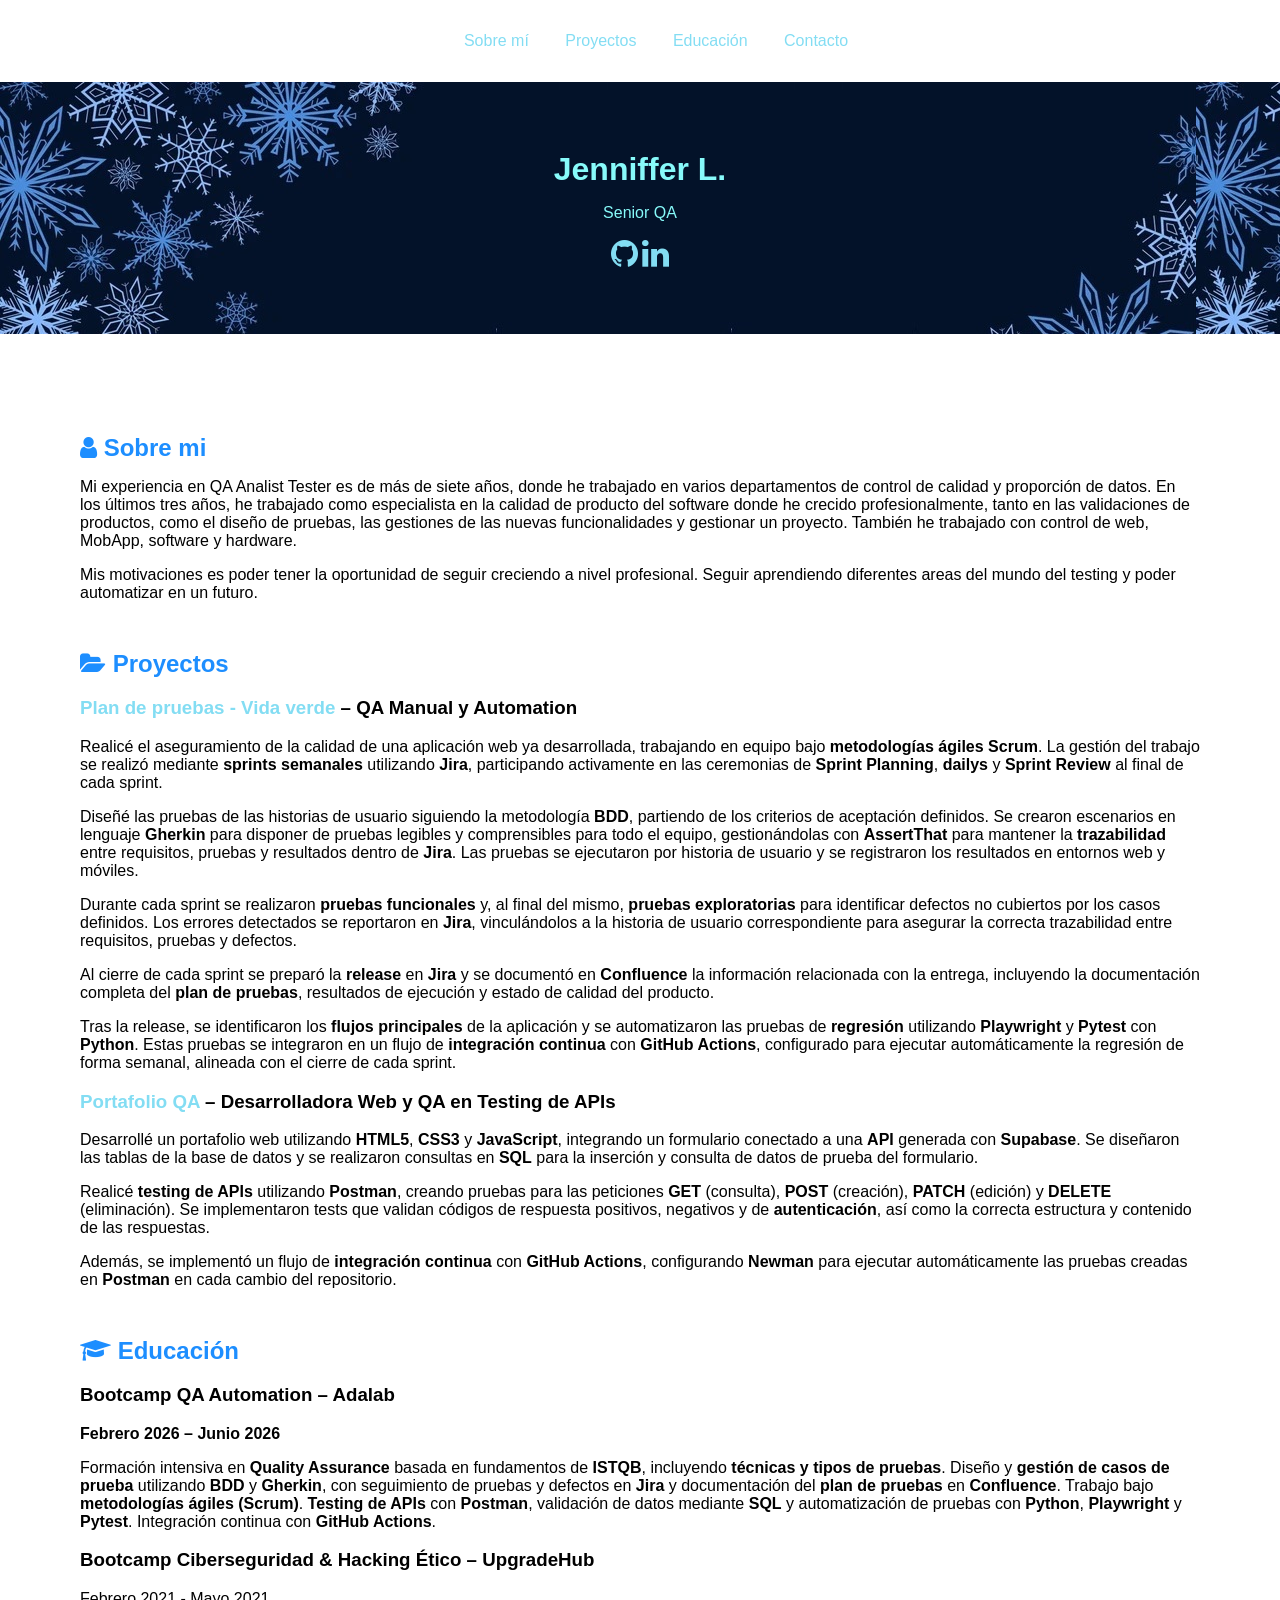
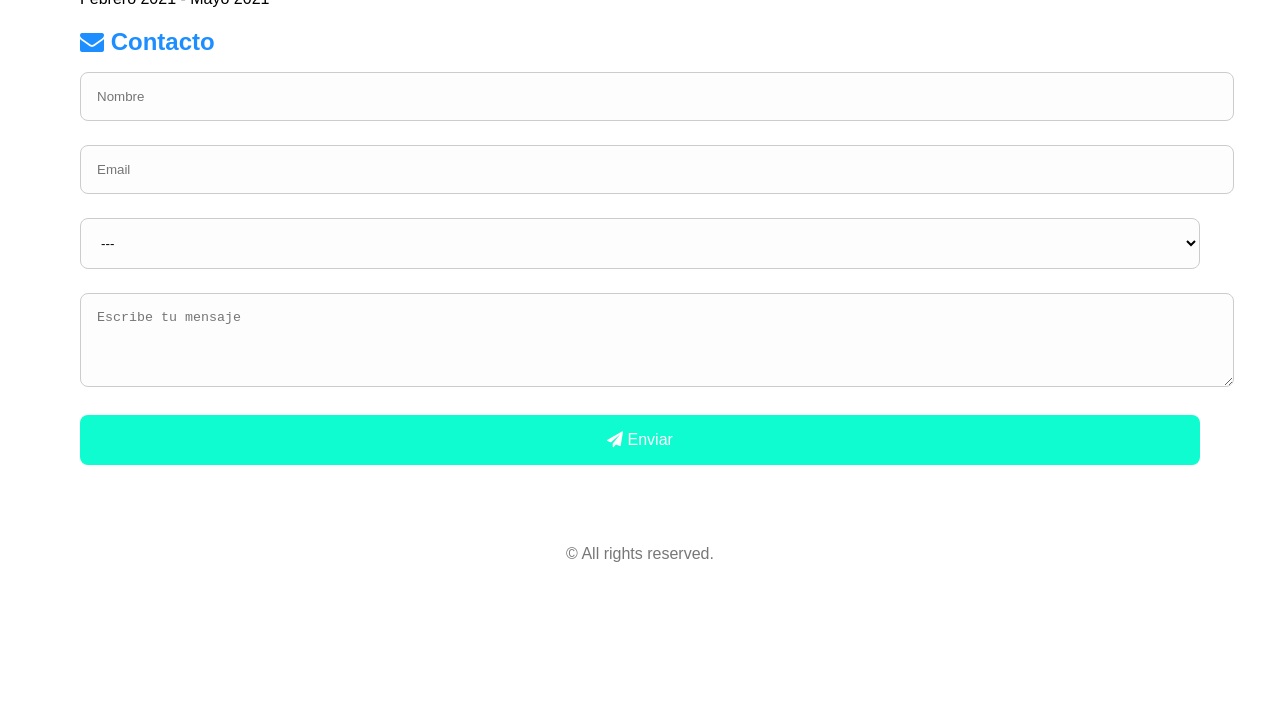
==== commit 53cbe980: "Campos obligatorios en contacto" ====
--- a/index.html
+++ b/index.html
@@ -166,14 +166,20 @@
         </h2>
         <form id="contactForm" onsubmit="return enviarFormulario(event)">
           <input id="nombre" type="text" placeholder="Nombre" />
-          <input id="email" type="email" placeholder="Email" />
-          <select id="asunto">
+          <input id="email" type="email" placeholder="Email" required/>
+          <select id="asunto" required>
             <option value="">---</option>
             <option value="info">Información</option>
             <option value="job">Oferta Trabajo</option>
             <option value="other">Otro</option>
           </select>
-          <textarea id="mensaje" rows="4" placeholder="Escribe tu mensaje"></textarea>
+          <textarea 
+            id="mensaje" 
+            rows="4" 
+            placeholder="Escribe tu mensaje" 
+            required 
+            maxlength="500"
+          ></textarea>
           <button id="enviar" type="submit">
             <i class="fa fa-paper-plane"></i> Enviar
           </button>
--- a/style.css
+++ b/style.css
@@ -6,9 +6,9 @@
 }
 
 header {
-  background-color: rgb(7, 167, 153);
-  color: white;
-  padding: 5rem;
+  background-image: url("banner1.jpg");
+  color: rgb(135, 250, 250);
+  padding: 3rem;
   text-align: center;
 }
 
@@ -26,7 +26,7 @@
 nav ul {
   padding: 0;
   margin: 0;
-    background-color: white;
+    background-color: rgb(255, 255, 255);
   
 }
 
@@ -57,7 +57,7 @@
 }
 
 a {
-  color: #02524e;
+  color: #83ddf3;
   text-decoration: none;
 }
 
@@ -72,7 +72,7 @@
 h2 {
   font-size: 1.5rem;
   margin-bottom: 1rem;
-  color: #34495e;
+  color: #1d8eff;
 }
 
 /* FORMULARIO */
@@ -95,7 +95,7 @@
 button {
   width: 100%;
   padding: 1rem;
-  background-color: #02463a;
+  background-color: #0ffbd0;
   color: white;
   border: none;
   border-radius: 0.5rem;
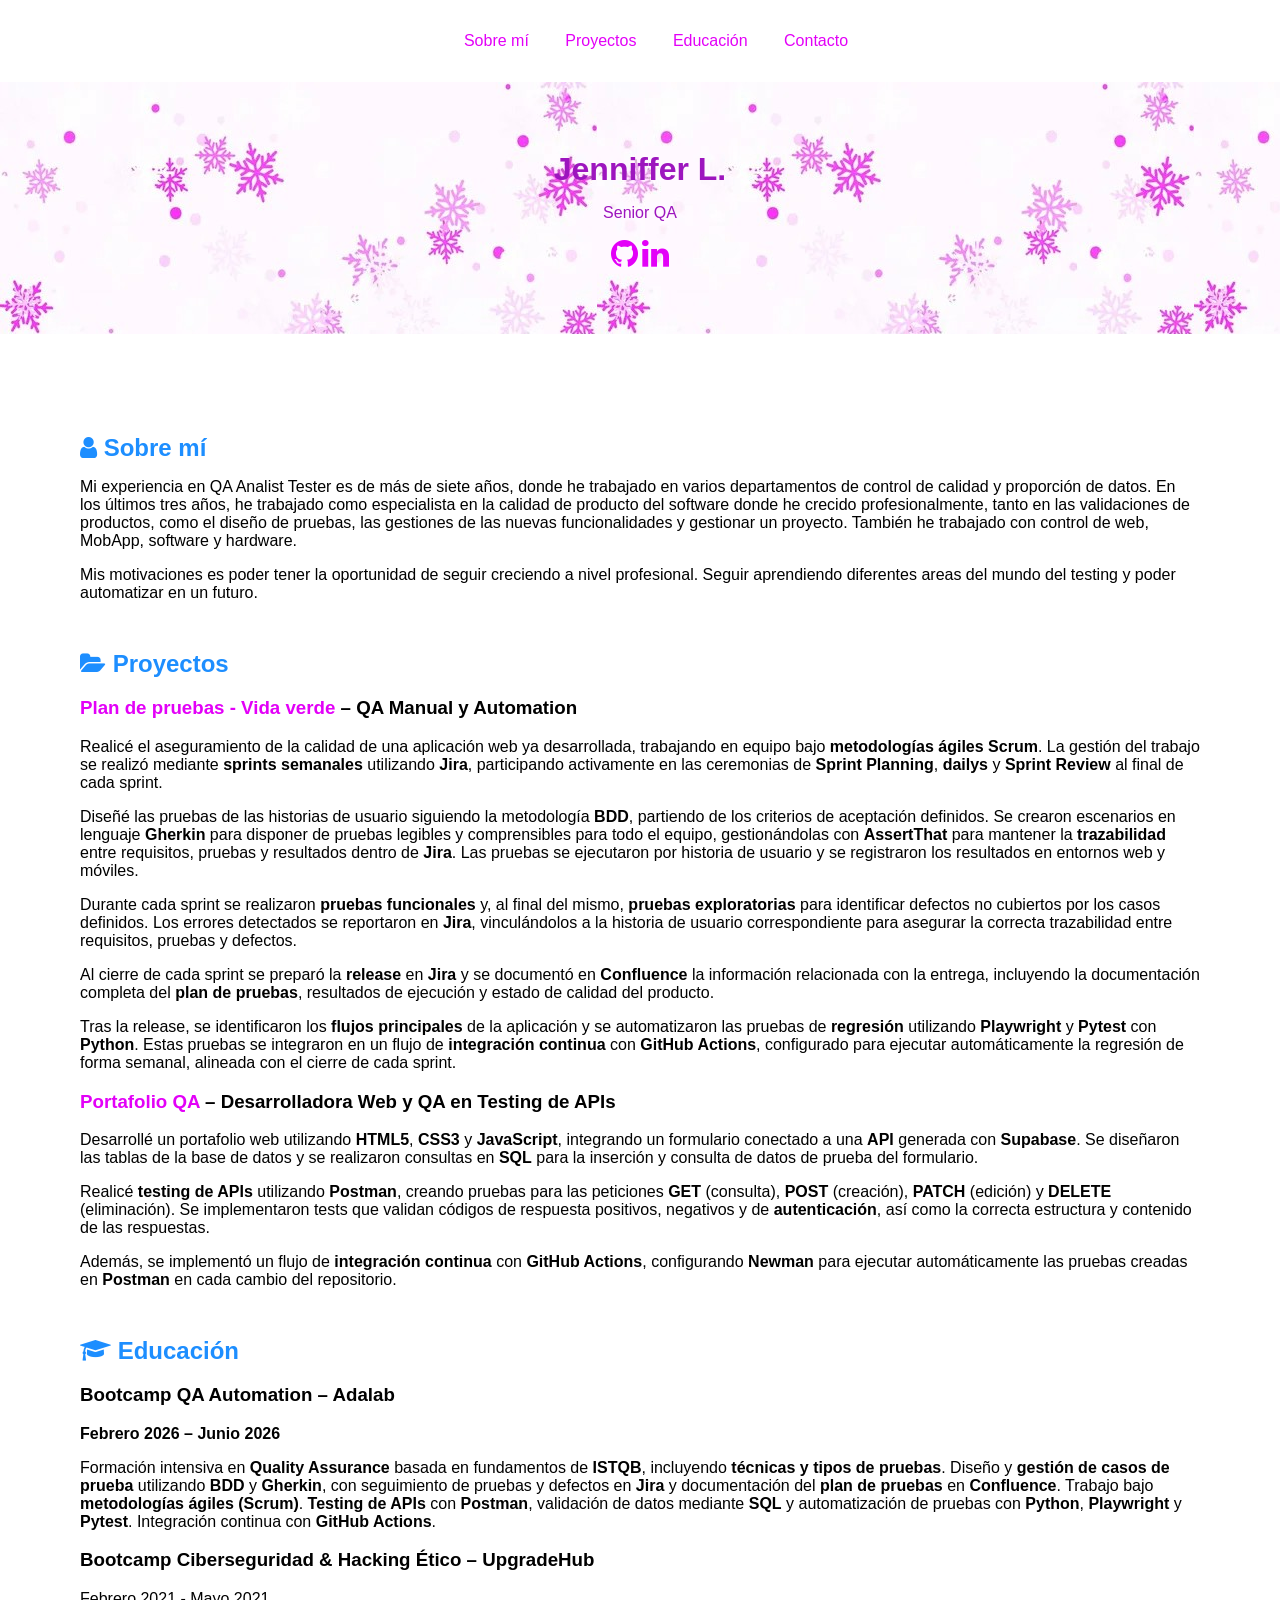
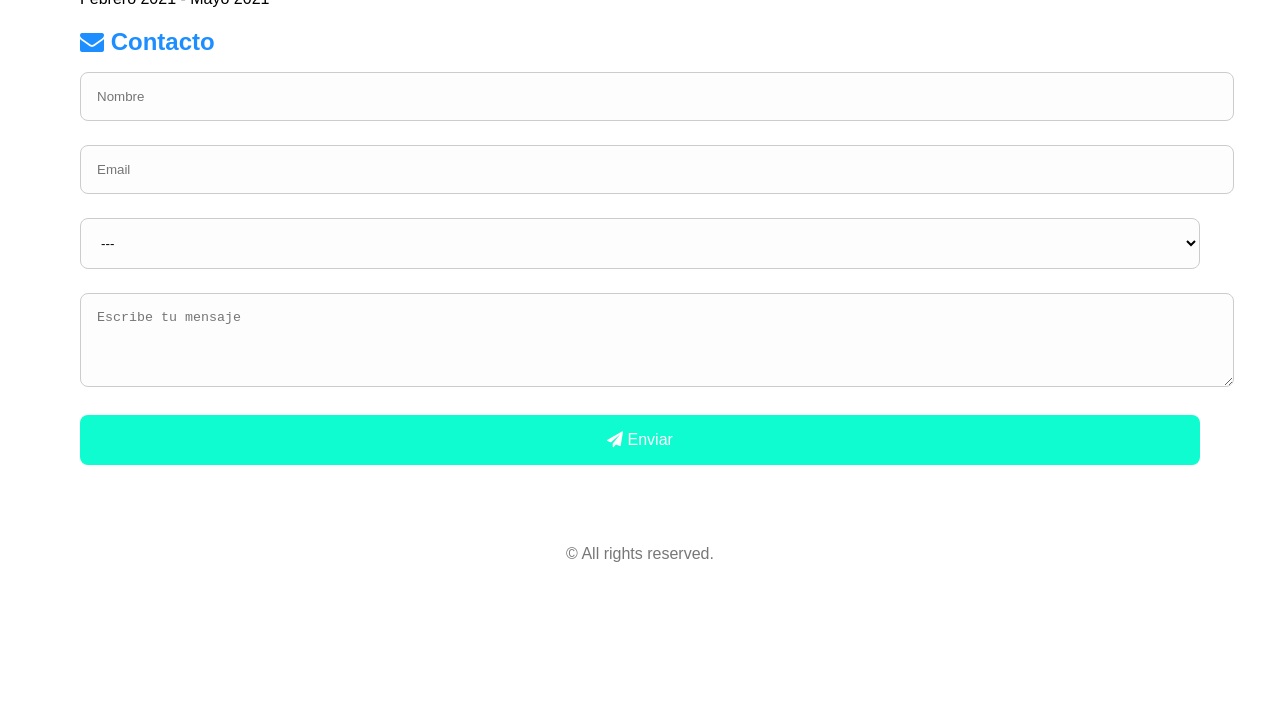
==== commit 1b55a3b0: "Corregido falta de ortografía "mí"" ====
--- a/index.html
+++ b/index.html
@@ -16,7 +16,7 @@
   <!-- Menú de navegación -->
   <nav>
     <ul>
-      <li><a id="menusobremi" href="#sobremi">Sobre mí</a></li>
+      <li><a id="menusobremí" href="#sobremí">Sobre mí</a></li>
       <li><a id="menuproyectos" href="#proyectos">Proyectos</a></li>
       <li><a id="menueducacion" href="#educacion">Educación</a></li>
       <li><a id="menucontacto" href="#contacto">Contacto</a></li>
@@ -33,9 +33,9 @@
     </p>
   </header>
   <main>
-    <section id="sobremi">
-      <h2 id="titulosobremi">
-        <i class="fa fa-user"></i> Sobre mi
+    <section id="sobremí">
+      <h2 id="titulosobremí">
+        <i class="fa fa-user"></i> Sobre mí
       </h2>
       <p>
         Mi experiencia en QA Analist Tester es de más de siete años, donde he trabajado en varios departamentos de
--- a/style.css
+++ b/style.css
@@ -6,8 +6,8 @@
 }
 
 header {
-  background-image: url("banner1.jpg");
-  color: rgb(135, 250, 250);
+  background-image: url("banner5.jpg");
+  color: rgb(157, 21, 190);
   padding: 3rem;
   text-align: center;
 }
@@ -57,7 +57,7 @@
 }
 
 a {
-  color: #83ddf3;
+  color: #e300f8;
   text-decoration: none;
 }
 
